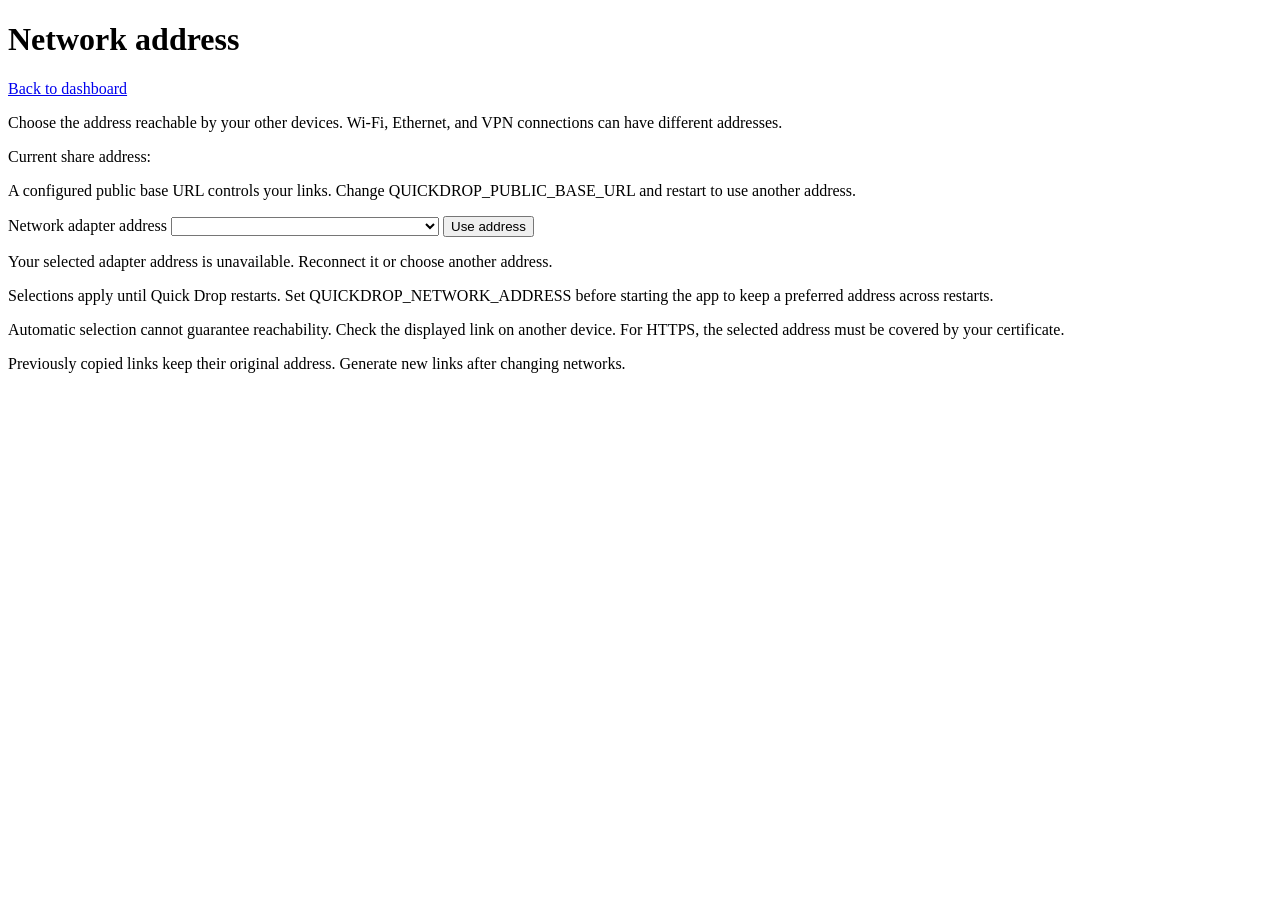
==== src/main/resources/templates/network-settings.html @ e1ecac57 "Add owner network address selector and improve automatic detection" ====
<!DOCTYPE html>
<html lang="en" xmlns:th="http://www.thymeleaf.org">
<head>
    <meta charset="UTF-8">
    <meta name="viewport" content="width=device-width, initial-scale=1">
    <meta id="csrf-token" name="csrf-token" th:content="${csrfToken}">
    <title>Network address — Quick Drop</title>
    <link rel="stylesheet" href="/css/theme.css">
</head>
<body>
<main>
    <h1>Network address</h1>
    <p><a href="/">Back to dashboard</a></p>
    <p>Choose the address reachable by your other devices. Wi-Fi, Ethernet, and VPN connections can have different addresses.</p>
    <p th:if="${notice}" th:text="${notice}" role="status"></p>
    <p th:if="${error}" th:text="${error}" role="alert"></p>
    <p>Current share address: <strong th:text="${currentUrl ?: 'No available address'}"></strong></p>
    <p th:if="${publicOverride}">A configured public base URL controls your links. Change QUICKDROP_PUBLIC_BASE_URL and restart to use another address.</p>
    <form th:unless="${publicOverride}" action="/owner/network" method="post">
        <input type="hidden" name="_csrf" th:value="${csrfToken}">
        <label for="network-address">Network adapter address</label>
        <select id="network-address" name="address">
            <option value="" th:selected="${selectedAddress == ''}">Automatic (prefer private LAN addresses)</option>
            <option th:if="${selectionMissing}" th:value="${selectedAddress}" selected
                    th:text="${selectedAddress + ' — unavailable'}"></option>
            <option th:each="choice : ${addresses}" th:value="${choice.address()}"
                    th:text="${choice.label()}" th:selected="${choice.address() == selectedAddress}"></option>
        </select>
        <button type="submit">Use address</button>
    </form>
    <p th:if="${selectionMissing}">Your selected adapter address is unavailable. Reconnect it or choose another address.</p>
    <p>Selections apply until Quick Drop restarts. Set QUICKDROP_NETWORK_ADDRESS before starting the app to keep a preferred address across restarts.</p>
    <p>Automatic selection cannot guarantee reachability. Check the displayed link on another device. For HTTPS, the selected address must be covered by your certificate.</p>
    <p>Previously copied links keep their original address. Generate new links after changing networks.</p>
</main>
</body>
</html>
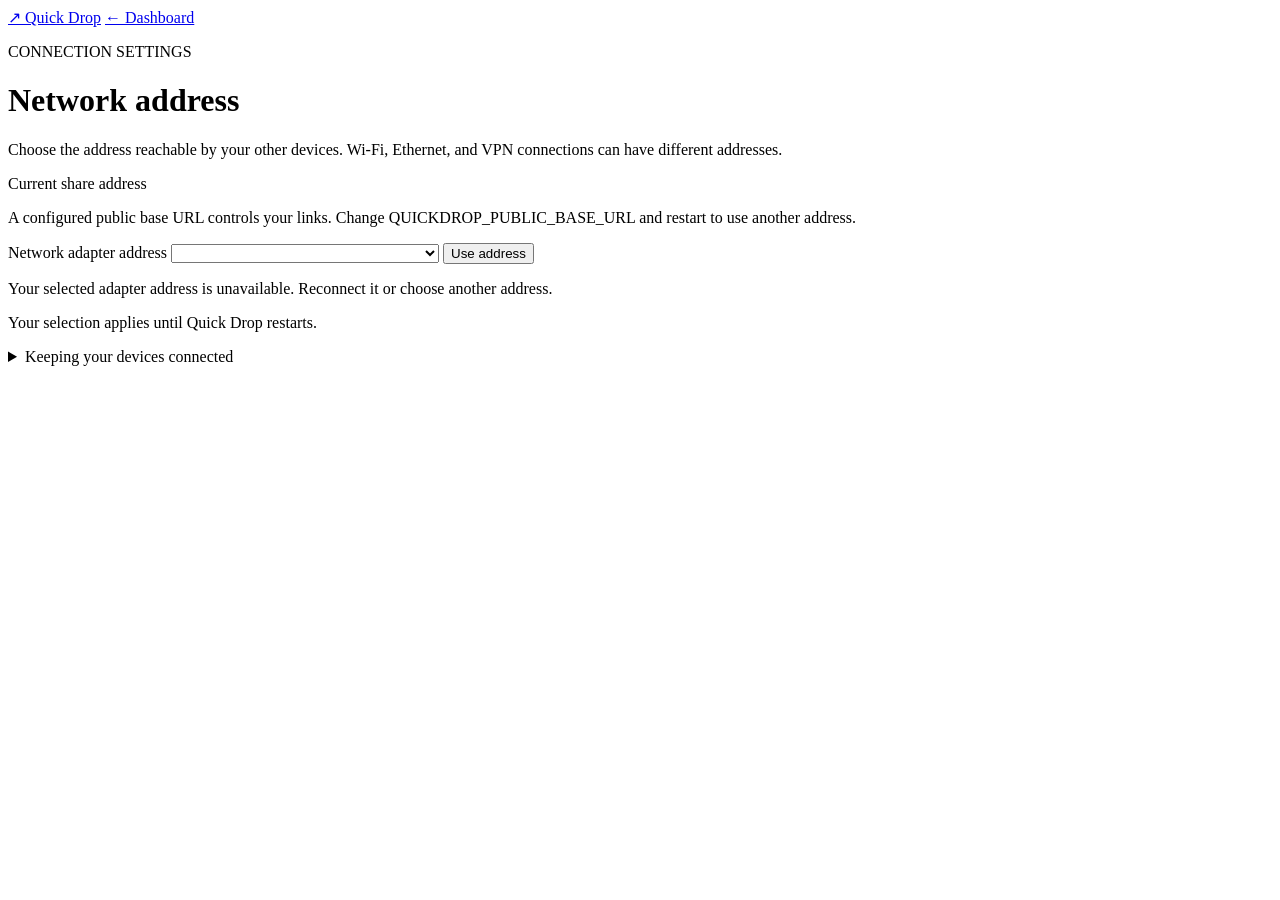
==== commit 385659c9: "Polish guest and settings pages with consistent mobile-friendly styling" ====
--- a/src/main/resources/templates/network-settings.html
+++ b/src/main/resources/templates/network-settings.html
@@ -7,14 +7,18 @@
     <title>Network address — Quick Drop</title>
     <link rel="stylesheet" href="/css/theme.css">
 </head>
-<body>
+<body class="settings-page">
+<header class="settings-header">
+    <a class="brand" href="/"><span class="brand-mark" aria-hidden="true">↗</span> Quick Drop</a>
+    <a href="/">← Dashboard</a>
+</header>
 <main>
+    <p class="eyebrow">CONNECTION SETTINGS</p>
     <h1>Network address</h1>
-    <p><a href="/">Back to dashboard</a></p>
     <p>Choose the address reachable by your other devices. Wi-Fi, Ethernet, and VPN connections can have different addresses.</p>
-    <p th:if="${notice}" th:text="${notice}" role="status"></p>
-    <p th:if="${error}" th:text="${error}" role="alert"></p>
-    <p>Current share address: <strong th:text="${currentUrl ?: 'No available address'}"></strong></p>
+    <p class="settings-notice" th:if="${notice}" th:text="${notice}" role="status"></p>
+    <p class="error" th:if="${error}" th:text="${error}" role="alert"></p>
+    <div class="current-address"><span>Current share address</span><strong th:text="${currentUrl ?: 'No available address'}"></strong></div>
     <p th:if="${publicOverride}">A configured public base URL controls your links. Change QUICKDROP_PUBLIC_BASE_URL and restart to use another address.</p>
     <form th:unless="${publicOverride}" action="/owner/network" method="post">
         <input type="hidden" name="_csrf" th:value="${csrfToken}">
@@ -29,9 +33,12 @@
         <button type="submit">Use address</button>
     </form>
     <p th:if="${selectionMissing}">Your selected adapter address is unavailable. Reconnect it or choose another address.</p>
-    <p>Selections apply until Quick Drop restarts. Set QUICKDROP_NETWORK_ADDRESS before starting the app to keep a preferred address across restarts.</p>
+    <p class="field-hint">Your selection applies until Quick Drop restarts.</p>
+    <details class="network-guidance"><summary>Keeping your devices connected</summary>
+    <p>Set QUICKDROP_NETWORK_ADDRESS before starting the app to keep a preferred address across restarts.</p>
     <p>Automatic selection cannot guarantee reachability. Check the displayed link on another device. For HTTPS, the selected address must be covered by your certificate.</p>
     <p>Previously copied links keep their original address. Generate new links after changing networks.</p>
+    </details>
 </main>
 </body>
 </html>
